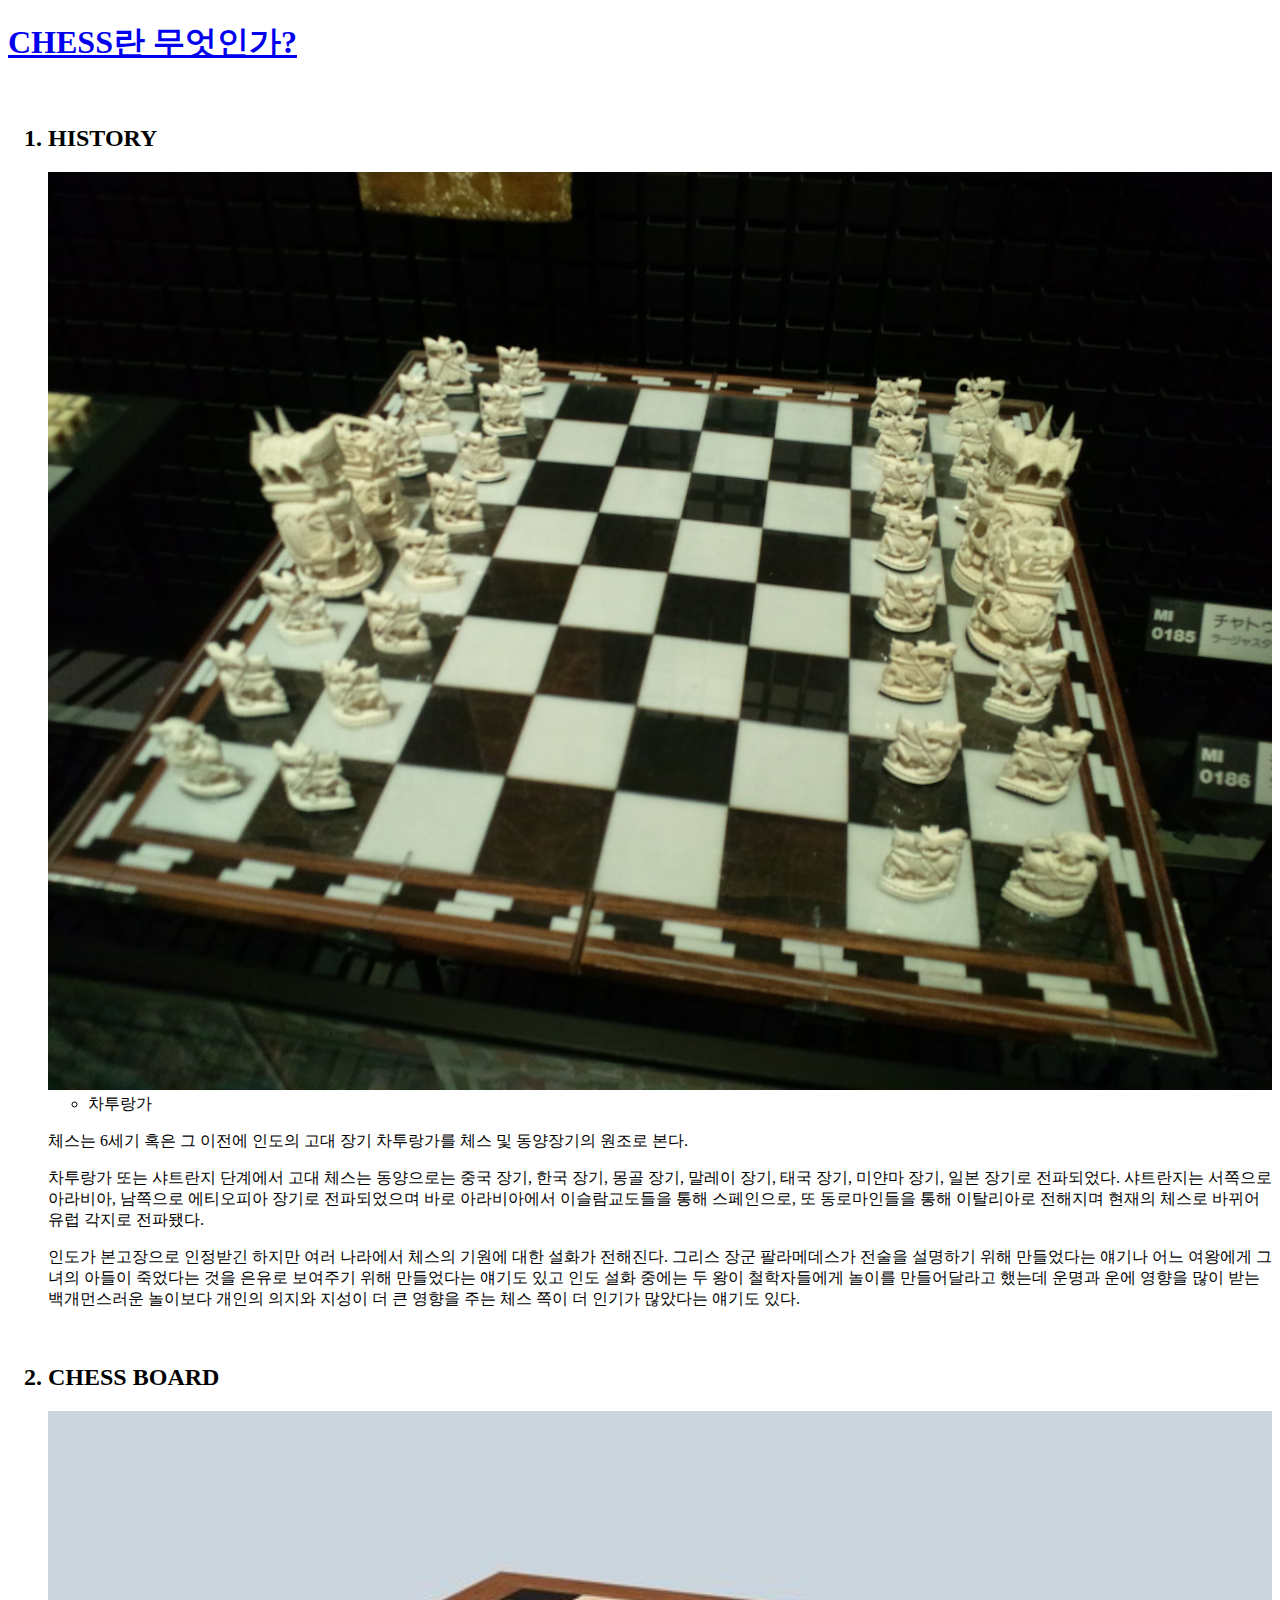
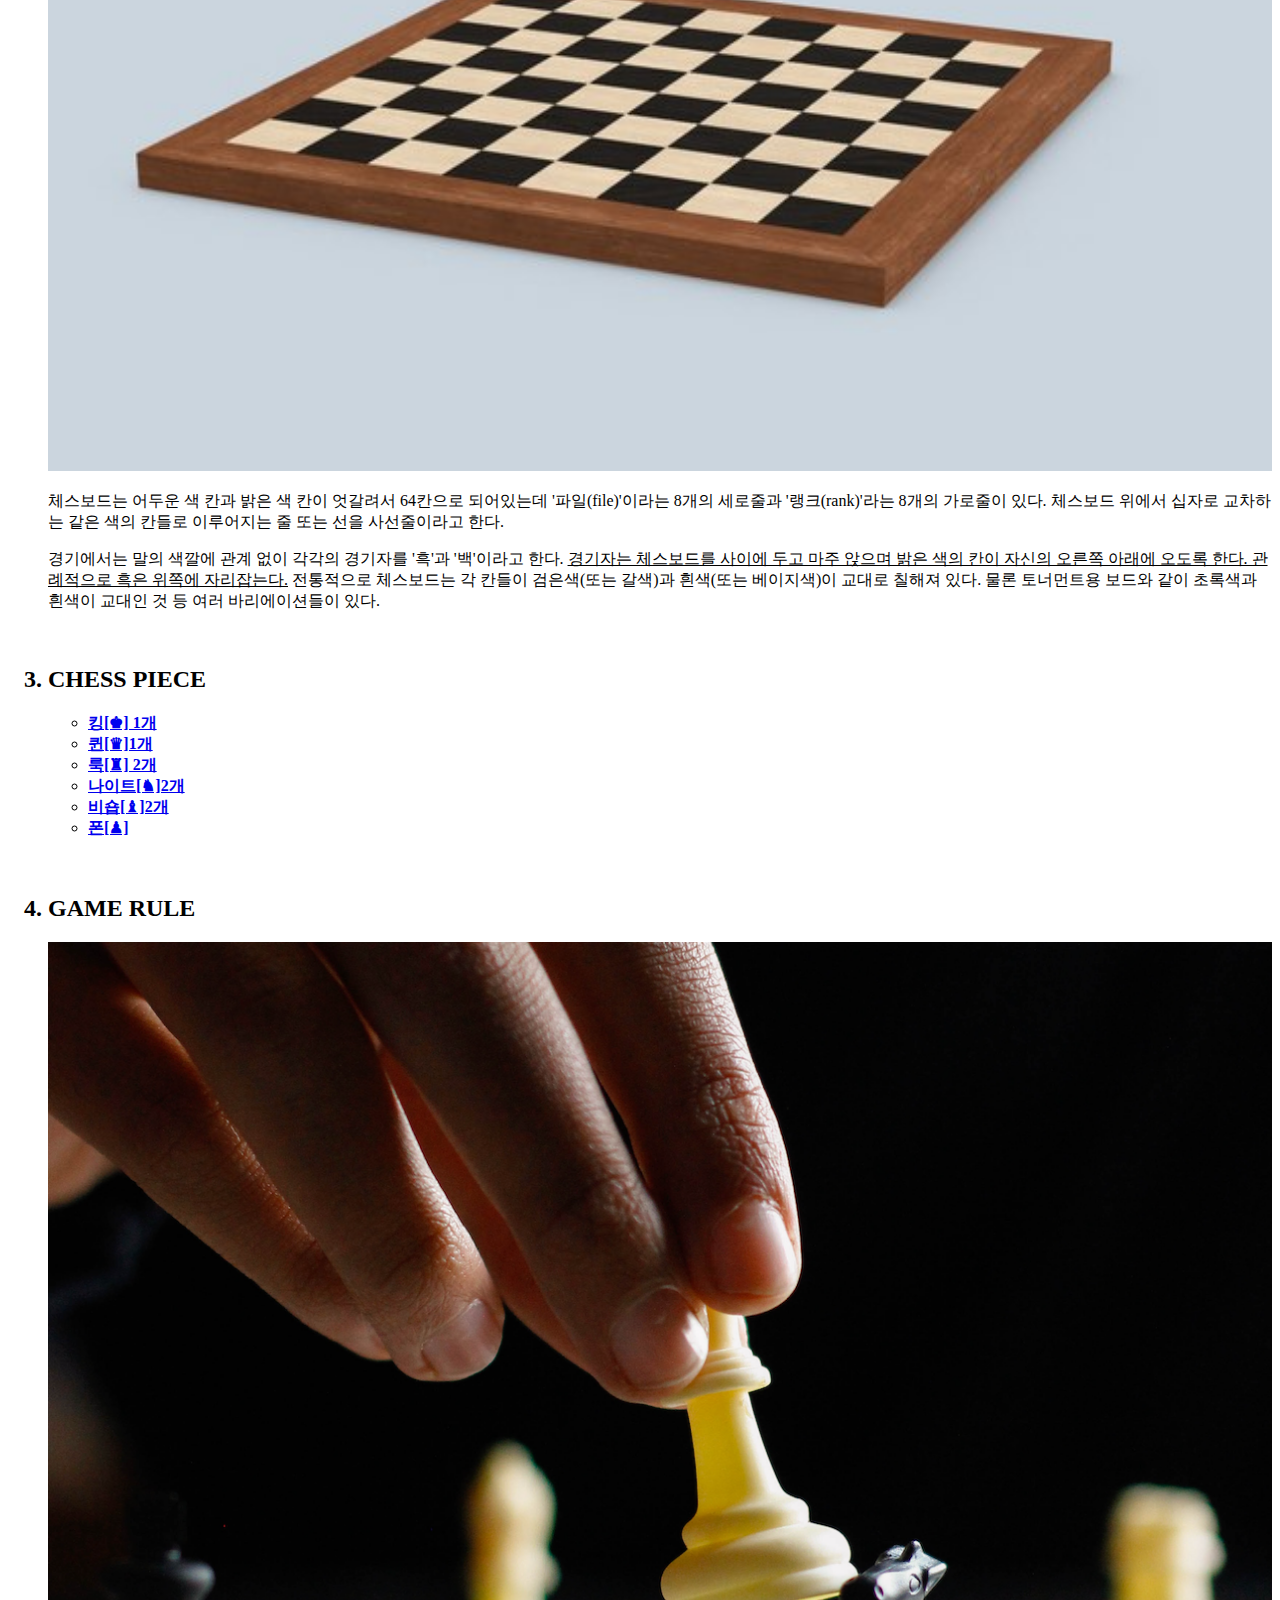
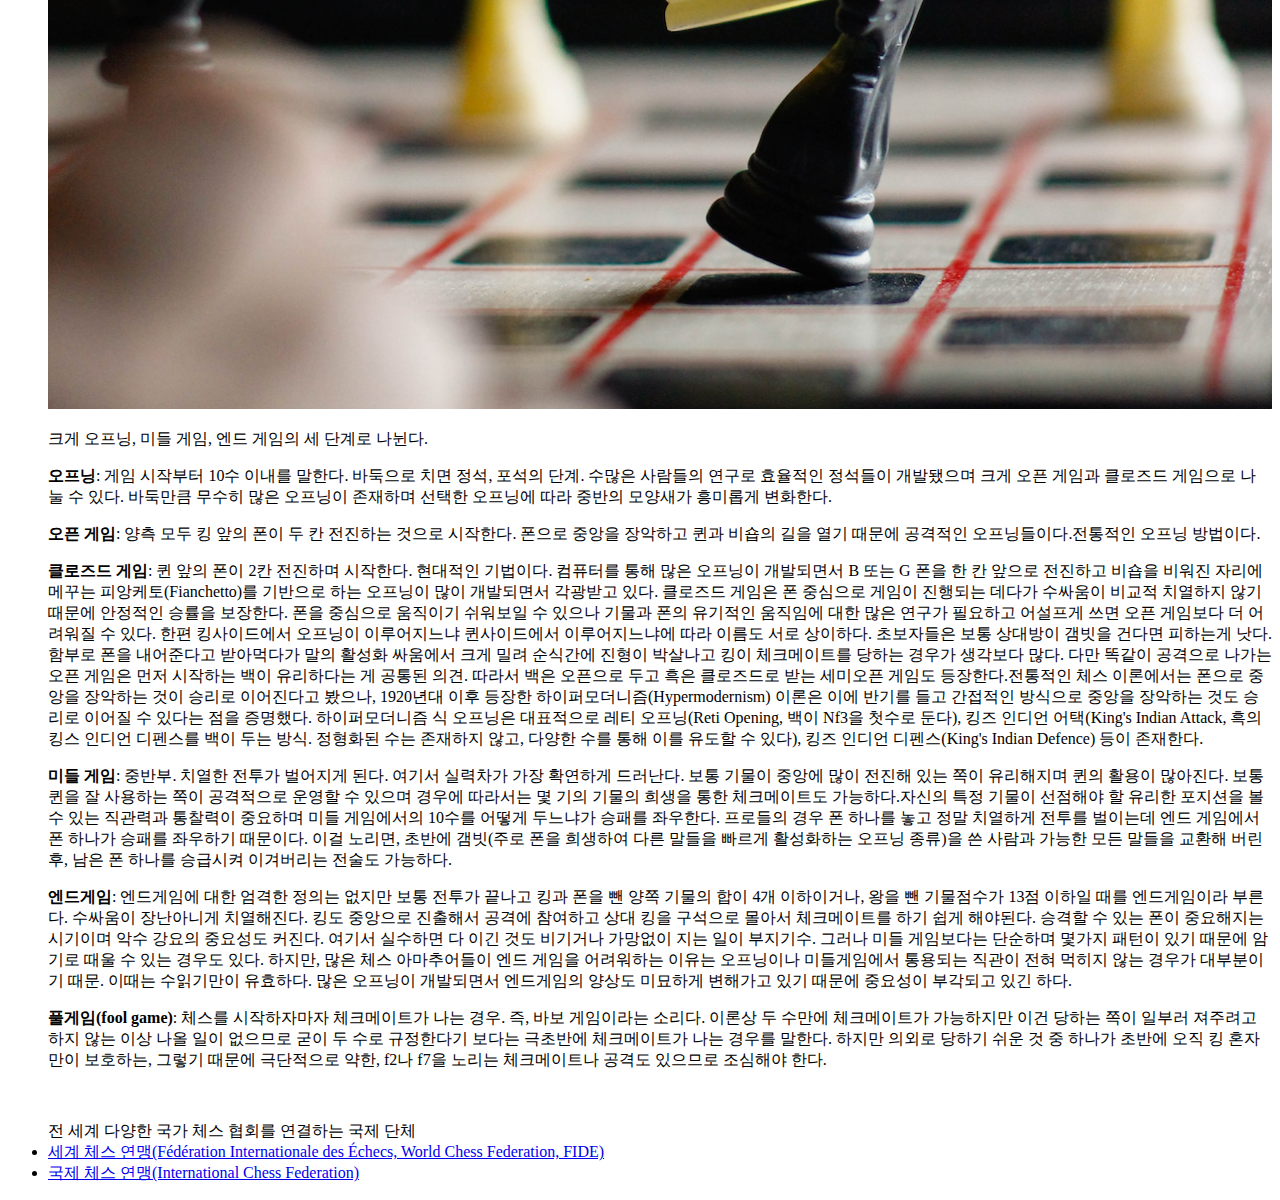
==== 1.html @ 818d8f25 "HTMLChess.1" ====
<!DOCTYPE html> 
    <html>
    <head>
        <title>WEB1 - HTML</title>
        <meta charset="UTF-8"> 
        <h1><a href="index.html">CHESS란 무엇인가?</a></h1>
    </head>
    <body>
        <ol><br>
        <H2><li>HISTORY</li></H2>
        <img src="차투랑가.jpg" width="100%">
            <ul><li>차투랑가</li></ul>
        <p>체스는 6세기 혹은 그 이전에 인도의 고대 장기 차투랑가를 체스 및 동양장기의 원조로 본다.</p>
        <p>차투랑가 또는 샤트란지 단계에서 고대 체스는 동양으로는 중국 장기, 한국 장기, 몽골 장기, 말레이 장기, 태국 장기, 미얀마 장기, 일본 장기로 전파되었다. 
            샤트란지는 서쪽으로 아라비아, 남쪽으로 에티오피아 장기로 전파되었으며 바로 아라비아에서 이슬람교도들을 통해 스페인으로, 또 동로마인들을 통해 이탈리아로 전해지며 현재의 체스로 바뀌어 유럽 각지로 전파됐다.</p>
        <p>인도가 본고장으로 인정받긴 하지만 여러 나라에서 체스의 기원에 대한 설화가 전해진다. 그리스 장군 팔라메데스가 전술을 설명하기 위해 만들었다는 얘기나 어느 여왕에게 그녀의 아들이 죽었다는 것을 은유로 보여주기 위해 만들었다는 얘기도 있고 
        인도 설화 중에는 두 왕이 철학자들에게 놀이를 만들어달라고 했는데 운명과 운에 영향을 많이 받는 백개먼스러운 놀이보다 개인의 의지와 지성이 더 큰 영향을 주는 체스 쪽이 더 인기가 많았다는 얘기도 있다.
        </p><br>

        <H2><li>CHESS BOARD</li></H2>
        <img src="chess board.jpg" width="100%">
        <p>체스보드는 어두운 색 칸과 밝은 색 칸이 엇갈려서 64칸으로 되어있는데 '파일(file)'이라는 8개의 세로줄과 '랭크(rank)'라는 8개의 가로줄이 있다. 체스보드 위에서 십자로 교차하는 같은 색의 칸들로 이루어지는 줄 또는 선을 사선줄이라고 한다.</p>
        <p>경기에서는 말의 색깔에 관계 없이 각각의 경기자를 '흑'과 '백'이라고 한다. <u>경기자는 체스보드를 사이에 두고 마주 앉으며 밝은 색의 칸이 자신의 오른쪽 아래에 오도록 한다. 관례적으로 흑은 위쪽에 자리잡는다.</u> 
            전통적으로 체스보드는 각 칸들이 검은색(또는 갈색)과 흰색(또는 베이지색)이 교대로 칠해져 있다. 물론 토너먼트용 보드와 같이 초록색과 흰색이 교대인 것 등 여러 바리에이션들이 있다.</p><br>

        <H2><li>CHESS PIECE</li></H2>
        <ul>
            <li><strong><a href="king.html" target="_blank" title="chess king specification">킹[♚] 1개</a></strong></li>
            <li><strong><a href="queen.html"target="_blank" title="chess queen specification">퀸[♛]1개</a></strong></li>
            <li><strong><a href="rook.html"target="_blank" title="chess rook specification">룩[♜] 2개</a></strong></li>
            <li><strong><a href="knight.html"target="_blank" title="chess kningt specification">나이트[♞]2개</a></strong></li>
            <li><strong><a href="bishop.html"target="_blank" title="chess bishop specification">비숍[♝]2개</a></strong></li>
            <li><strong><a href="pawn.html"target="_blank" title="chess pawn specification">폰[♟]</a></strong></li>
        </ul><br>
        <br>
        <H2><li>GAME RULE</li></H2>
        <img src="Chess.png" width="100%">
        <p>크게 오프닝, 미들 게임, 엔드 게임의 세 단계로 나뉜다.</p>
        <P><strong>오프닝</strong>: 게임 시작부터 10수 이내를 말한다. 바둑으로 치면 정석, 포석의 단계. 수많은 사람들의 연구로 효율적인 정석들이 개발됐으며 크게 오픈 게임과 클로즈드 게임으로 나눌 수 있다. 바둑만큼 무수히 많은 오프닝이 존재하며 선택한 오프닝에 따라 중반의 모양새가 흥미롭게 변화한다.</P>
        <P><strong>오픈 게임</strong>: 양측 모두 킹 앞의 폰이 두 칸 전진하는 것으로 시작한다. 폰으로 중앙을 장악하고 퀸과 비숍의 길을 열기 때문에 공격적인 오프닝들이다.전통적인 오프닝 방법이다.</P>
        <P><strong>클로즈드 게임</strong>: 퀸 앞의 폰이 2칸 전진하며 시작한다. 현대적인 기법이다. 컴퓨터를 통해 많은 오프닝이 개발되면서 B 또는 G 폰을 한 칸 앞으로 전진하고 비숍을 비워진 자리에 메꾸는 피앙케토(Fianchetto)를 기반으로 하는 오프닝이 많이 개발되면서 각광받고 있다. 클로즈드 게임은 폰 중심으로 게임이 진행되는 데다가 수싸움이 비교적 치열하지 않기 때문에 안정적인 승률을 보장한다. 
            폰을 중심으로 움직이기 쉬워보일 수 있으나 기물과 폰의 유기적인 움직임에 대한 많은 연구가 필요하고 어설프게 쓰면 오픈 게임보다 더 어려워질 수 있다. 한편 킹사이드에서 오프닝이 이루어지느냐 퀸사이드에서 이루어지느냐에 따라 이름도 서로 상이하다. 초보자들은 보통 상대방이 갬빗을 건다면 피하는게 낫다. 
            함부로 폰을 내어준다고 받아먹다가 말의 활성화 싸움에서 크게 밀려 순식간에 진형이 박살나고 킹이 체크메이트를 당하는 경우가 생각보다 많다. 다만 똑같이 공격으로 나가는 오픈 게임은 먼저 시작하는 백이 유리하다는 게 공통된 의견. 따라서 백은 오픈으로 두고 흑은 클로즈드로 받는 세미오픈 게임도 등장한다.전통적인 체스 이론에서는 폰으로 중앙을 장악하는 것이 승리로 이어진다고 봤으나, 
            1920년대 이후 등장한 하이퍼모더니즘(Hypermodernism) 이론은 이에 반기를 들고 간접적인 방식으로 중앙을 장악하는 것도 승리로 이어질 수 있다는 점을 증명했다. 하이퍼모더니즘 식 오프닝은 대표적으로 레티 오프닝(Reti Opening, 백이 Nf3을 첫수로 둔다), 킹즈 인디언 어택(King's Indian Attack, 흑의 킹스 인디언 디펜스를 백이 두는 방식. 정형화된 수는 존재하지 않고, 다양한 수를 통해 이를 유도할 수 있다), 
            킹즈 인디언 디펜스(King's Indian Defence) 등이 존재한다.</P>
        <P><strong>미들 게임</strong>: 중반부. 치열한 전투가 벌어지게 된다. 여기서 실력차가 가장 확연하게 드러난다. 보통 기물이 중앙에 많이 전진해 있는 쪽이 유리해지며 퀸의 활용이 많아진다. 보통 퀸을 잘 사용하는 쪽이 공격적으로 운영할 수 있으며 경우에 따라서는 몇 기의 기물의 희생을 통한 체크메이트도 가능하다.자신의 특정 기물이 선점해야 할 유리한 포지션을 볼 수 있는 직관력과 통찰력이 중요하며 미들 게임에서의 10수를 어떻게 두느냐가 승패를 좌우한다. 
            프로들의 경우 폰 하나를 놓고 정말 치열하게 전투를 벌이는데 엔드 게임에서 폰 하나가 승패를 좌우하기 때문이다. 이걸 노리면, 초반에 갬빗(주로 폰을 희생하여 다른 말들을 빠르게 활성화하는 오프닝 종류)을 쓴 사람과 가능한 모든 말들을 교환해 버린 후, 남은 폰 하나를 승급시켜 이겨버리는 전술도 가능하다.</P>
        <P><strong>엔드게임</strong>: 엔드게임에 대한 엄격한 정의는 없지만 보통 전투가 끝나고 킹과 폰을 뺀 양쪽 기물의 합이 4개 이하이거나, 왕을 뺀 기물점수가 13점 이하일 때를 엔드게임이라 부른다. 수싸움이 장난아니게 치열해진다. 킹도 중앙으로 진출해서 공격에 참여하고 상대 킹을 구석으로 몰아서 체크메이트를 하기 쉽게 해야된다. 승격할 수 있는 폰이 중요해지는 시기이며 악수 강요의 중요성도 커진다. 
            여기서 실수하면 다 이긴 것도 비기거나 가망없이 지는 일이 부지기수. 그러나 미들 게임보다는 단순하며 몇가지 패턴이 있기 때문에 암기로 때울 수 있는 경우도 있다. 하지만, 많은 체스 아마추어들이 엔드 게임을 어려워하는 이유는 오프닝이나 미들게임에서 통용되는 직관이 전혀 먹히지 않는 경우가 대부분이기 때문. 이때는 수읽기만이 유효하다. 많은 오프닝이 개발되면서 엔드게임의 양상도 미묘하게 변해가고 있기 때문에 중요성이 부각되고 있긴 하다.</P>
        <P><strong>풀게임(fool game)</strong>: 체스를 시작하자마자 체크메이트가 나는 경우. 즉, 바보 게임이라는 소리다. 이론상 두 수만에 체크메이트가 가능하지만 이건 당하는 쪽이 일부러 져주려고 하지 않는 이상 나올 일이 없으므로 굳이 두 수로 규정한다기 보다는 극초반에 체크메이트가 나는 경우를 말한다. 하지만 의외로 당하기 쉬운 것 중 하나가 초반에 오직 킹 혼자만이 보호하는, 그렇기 때문에 극단적으로 약한, f2나 f7을 노리는 체크메이트나 공격도 있으므로 조심해야 한다.</p>
        </ol>
        <br>
        <ul>전 세계 다양한 국가 체스 협회를 연결하는 국제 단체
            <li><a href="https://en.wikipedia.org/wiki/FIDE">세계 체스 연맹(Fédération Internationale des Échecs, World Chess Federation, FIDE)</a></li>
            <li><a href="https://www.fide.com">국제 체스 연맹(International Chess Federation)</a></li>
        </ul>
    </body>
    </html>
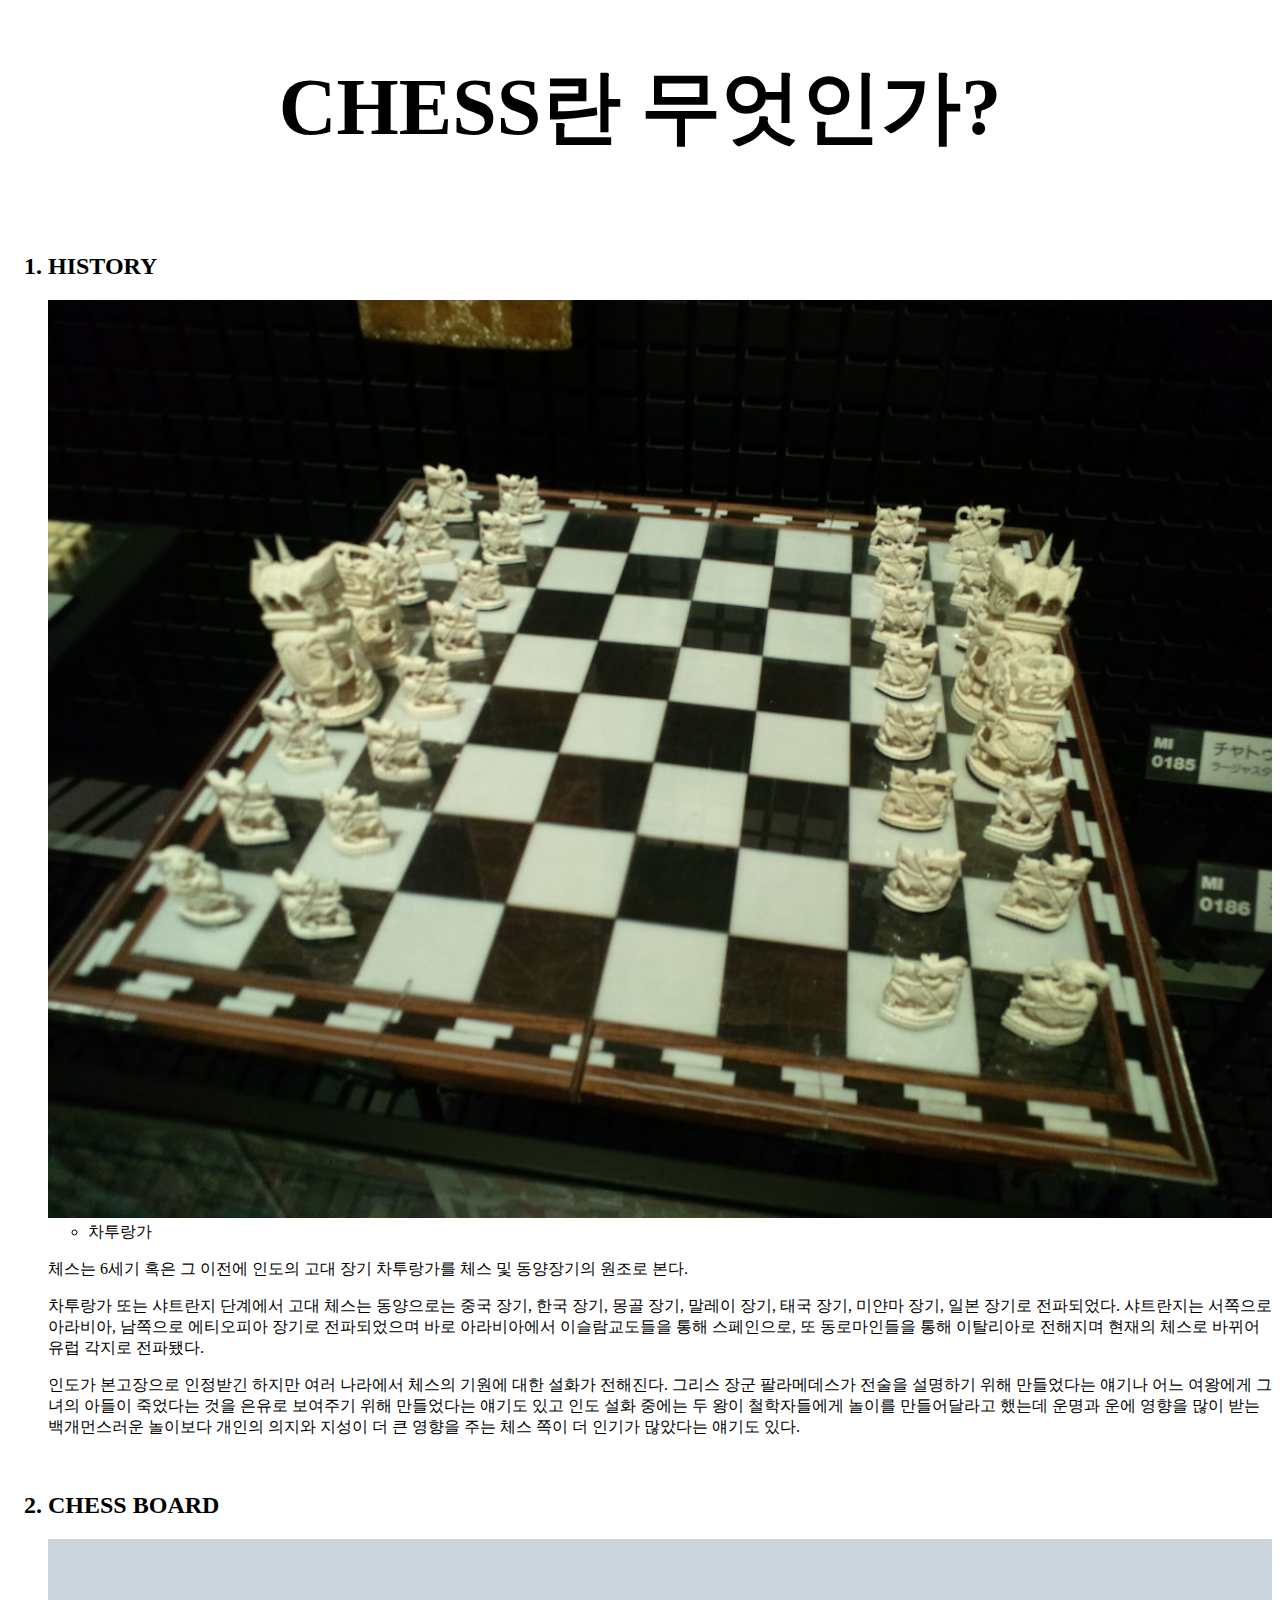
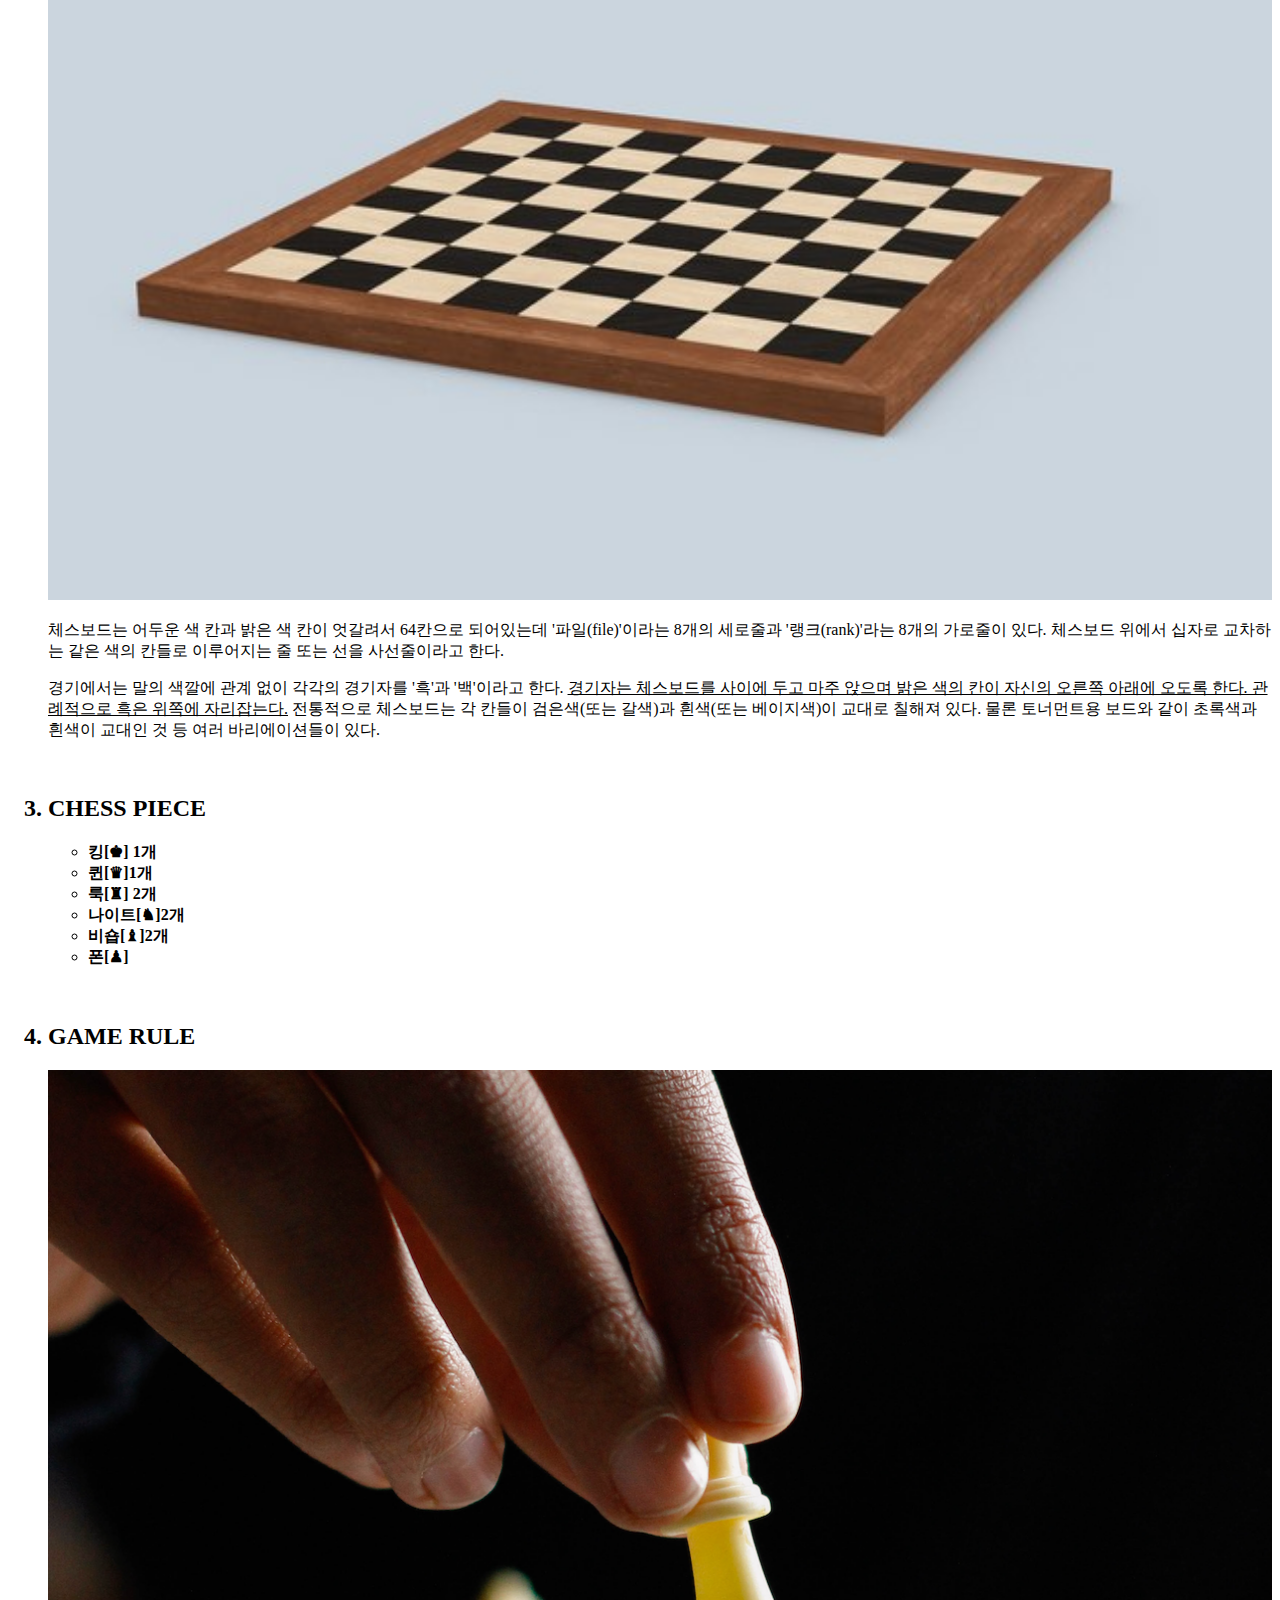
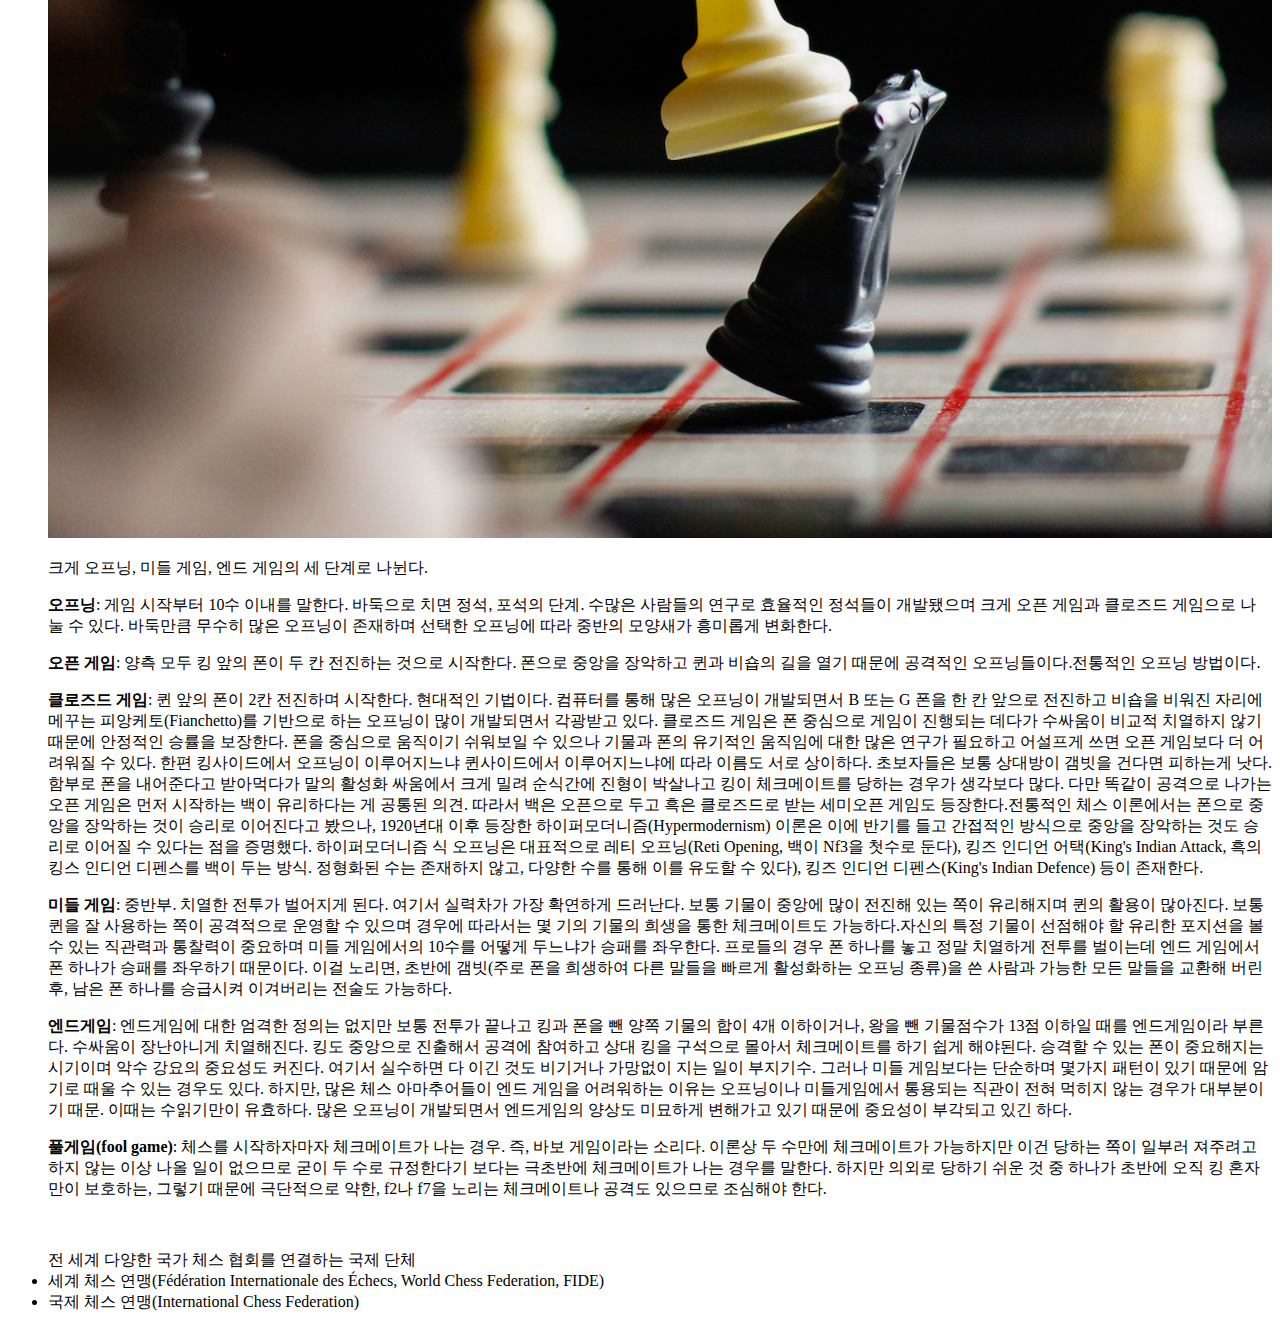
==== commit c4dd6407: "제목에 스타일적용" ====
--- a/1.html
+++ b/1.html
@@ -3,11 +3,22 @@
     <head>
         <title>WEB1 - HTML</title>
         <meta charset="UTF-8"> 
-        <h1><a href="index.html">CHESS란 무엇인가?</a></h1>
+        <style>
+            a {
+                color:black; 
+                text-decoration: none;
+            }
+           h1 {    
+                font-size: 80px;
+                text-align: center;
+            }
+    </style>
     </head>
     <body>
+        <h1><a href="index.html"
+            style="color: black; text-decoration: none;">CHESS란 무엇인가?</a></h1>
         <ol><br>
-        <H2><li>HISTORY</li></H2>
+        <h2><li>HISTORY</li></h2>
         <img src="차투랑가.jpg" width="100%">
             <ul><li>차투랑가</li></ul>
         <p>체스는 6세기 혹은 그 이전에 인도의 고대 장기 차투랑가를 체스 및 동양장기의 원조로 본다.</p>
@@ -17,7 +28,7 @@
         인도 설화 중에는 두 왕이 철학자들에게 놀이를 만들어달라고 했는데 운명과 운에 영향을 많이 받는 백개먼스러운 놀이보다 개인의 의지와 지성이 더 큰 영향을 주는 체스 쪽이 더 인기가 많았다는 얘기도 있다.
         </p><br>
 
-        <H2><li>CHESS BOARD</li></H2>
+        <h2><li>CHESS BOARD</li></h2>
         <img src="chess board.jpg" width="100%">
         <p>체스보드는 어두운 색 칸과 밝은 색 칸이 엇갈려서 64칸으로 되어있는데 '파일(file)'이라는 8개의 세로줄과 '랭크(rank)'라는 8개의 가로줄이 있다. 체스보드 위에서 십자로 교차하는 같은 색의 칸들로 이루어지는 줄 또는 선을 사선줄이라고 한다.</p>
         <p>경기에서는 말의 색깔에 관계 없이 각각의 경기자를 '흑'과 '백'이라고 한다. <u>경기자는 체스보드를 사이에 두고 마주 앉으며 밝은 색의 칸이 자신의 오른쪽 아래에 오도록 한다. 관례적으로 흑은 위쪽에 자리잡는다.</u> 
@@ -33,7 +44,7 @@
             <li><strong><a href="pawn.html"target="_blank" title="chess pawn specification">폰[♟]</a></strong></li>
         </ul><br>
         <br>
-        <H2><li>GAME RULE</li></H2>
+        <h2><li>GAME RULE</li></h2>
         <img src="Chess.png" width="100%">
         <p>크게 오프닝, 미들 게임, 엔드 게임의 세 단계로 나뉜다.</p>
         <P><strong>오프닝</strong>: 게임 시작부터 10수 이내를 말한다. 바둑으로 치면 정석, 포석의 단계. 수많은 사람들의 연구로 효율적인 정석들이 개발됐으며 크게 오픈 게임과 클로즈드 게임으로 나눌 수 있다. 바둑만큼 무수히 많은 오프닝이 존재하며 선택한 오프닝에 따라 중반의 모양새가 흥미롭게 변화한다.</P>
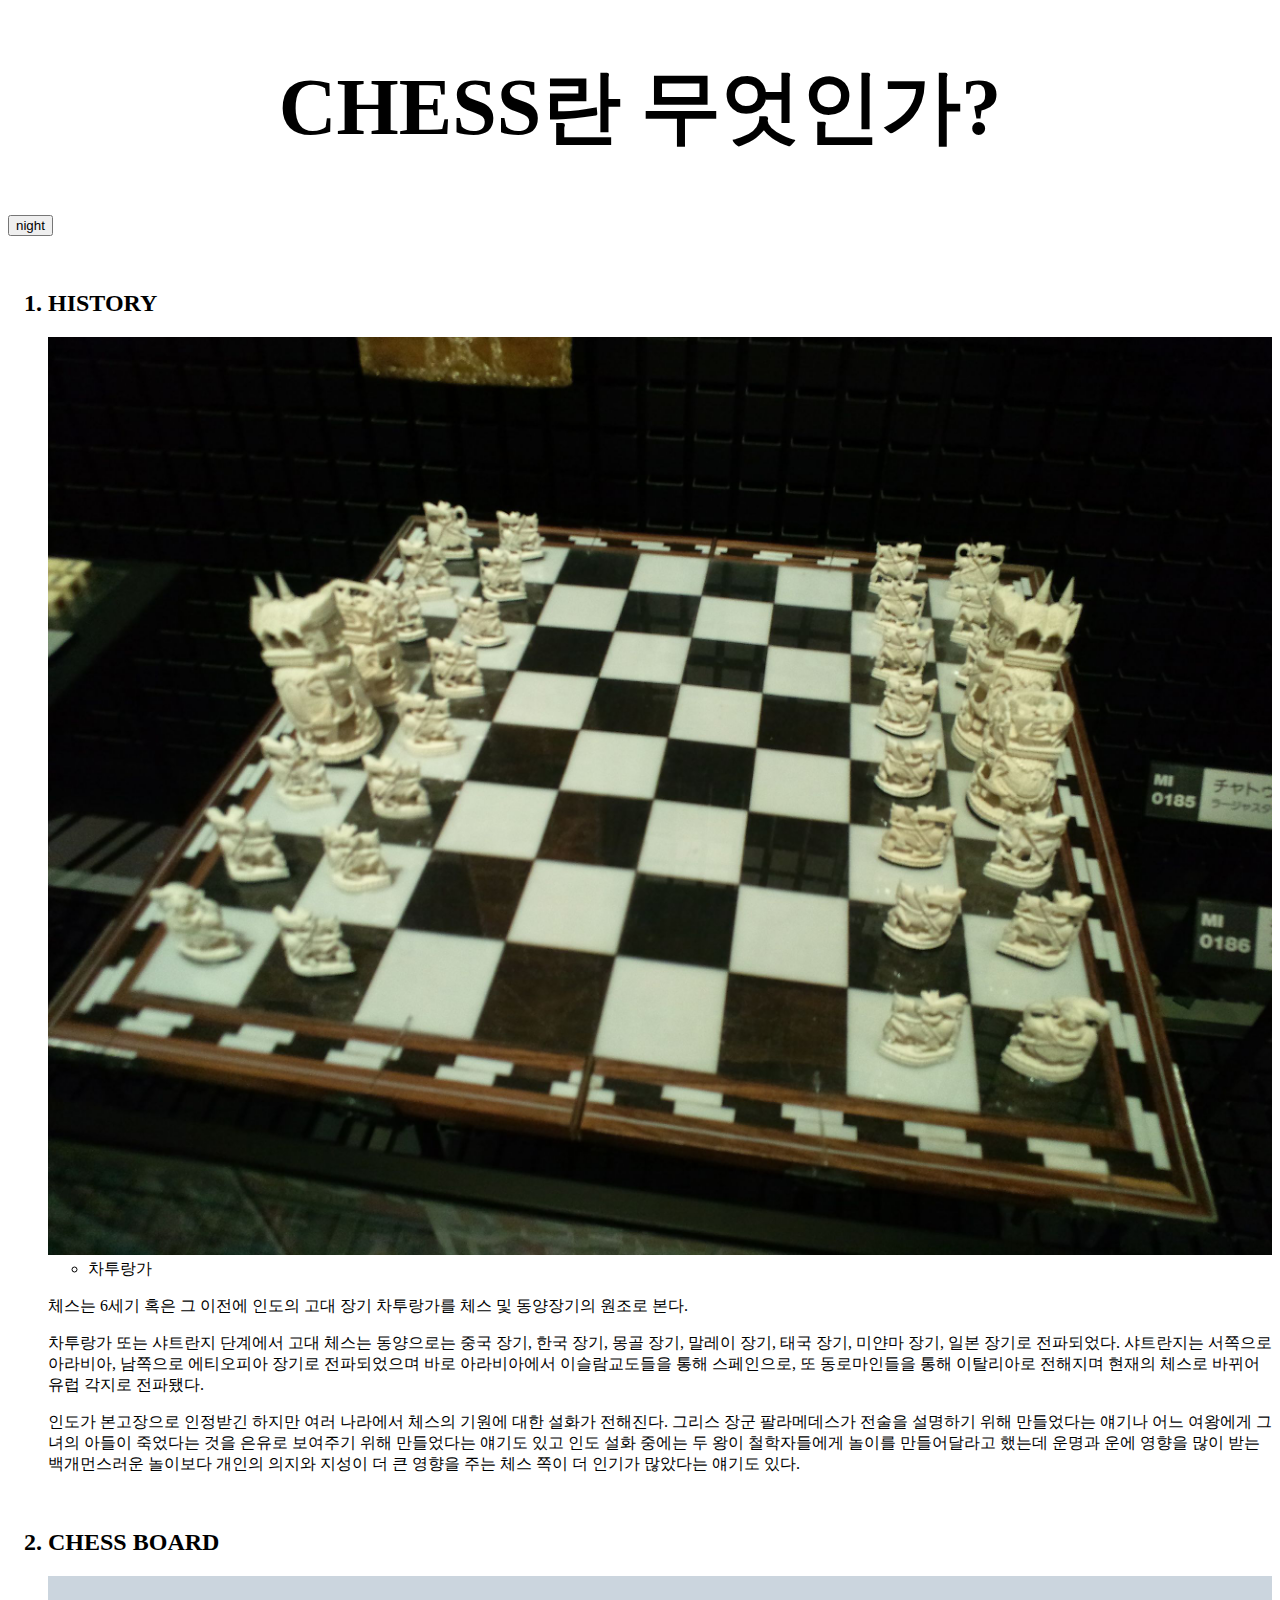
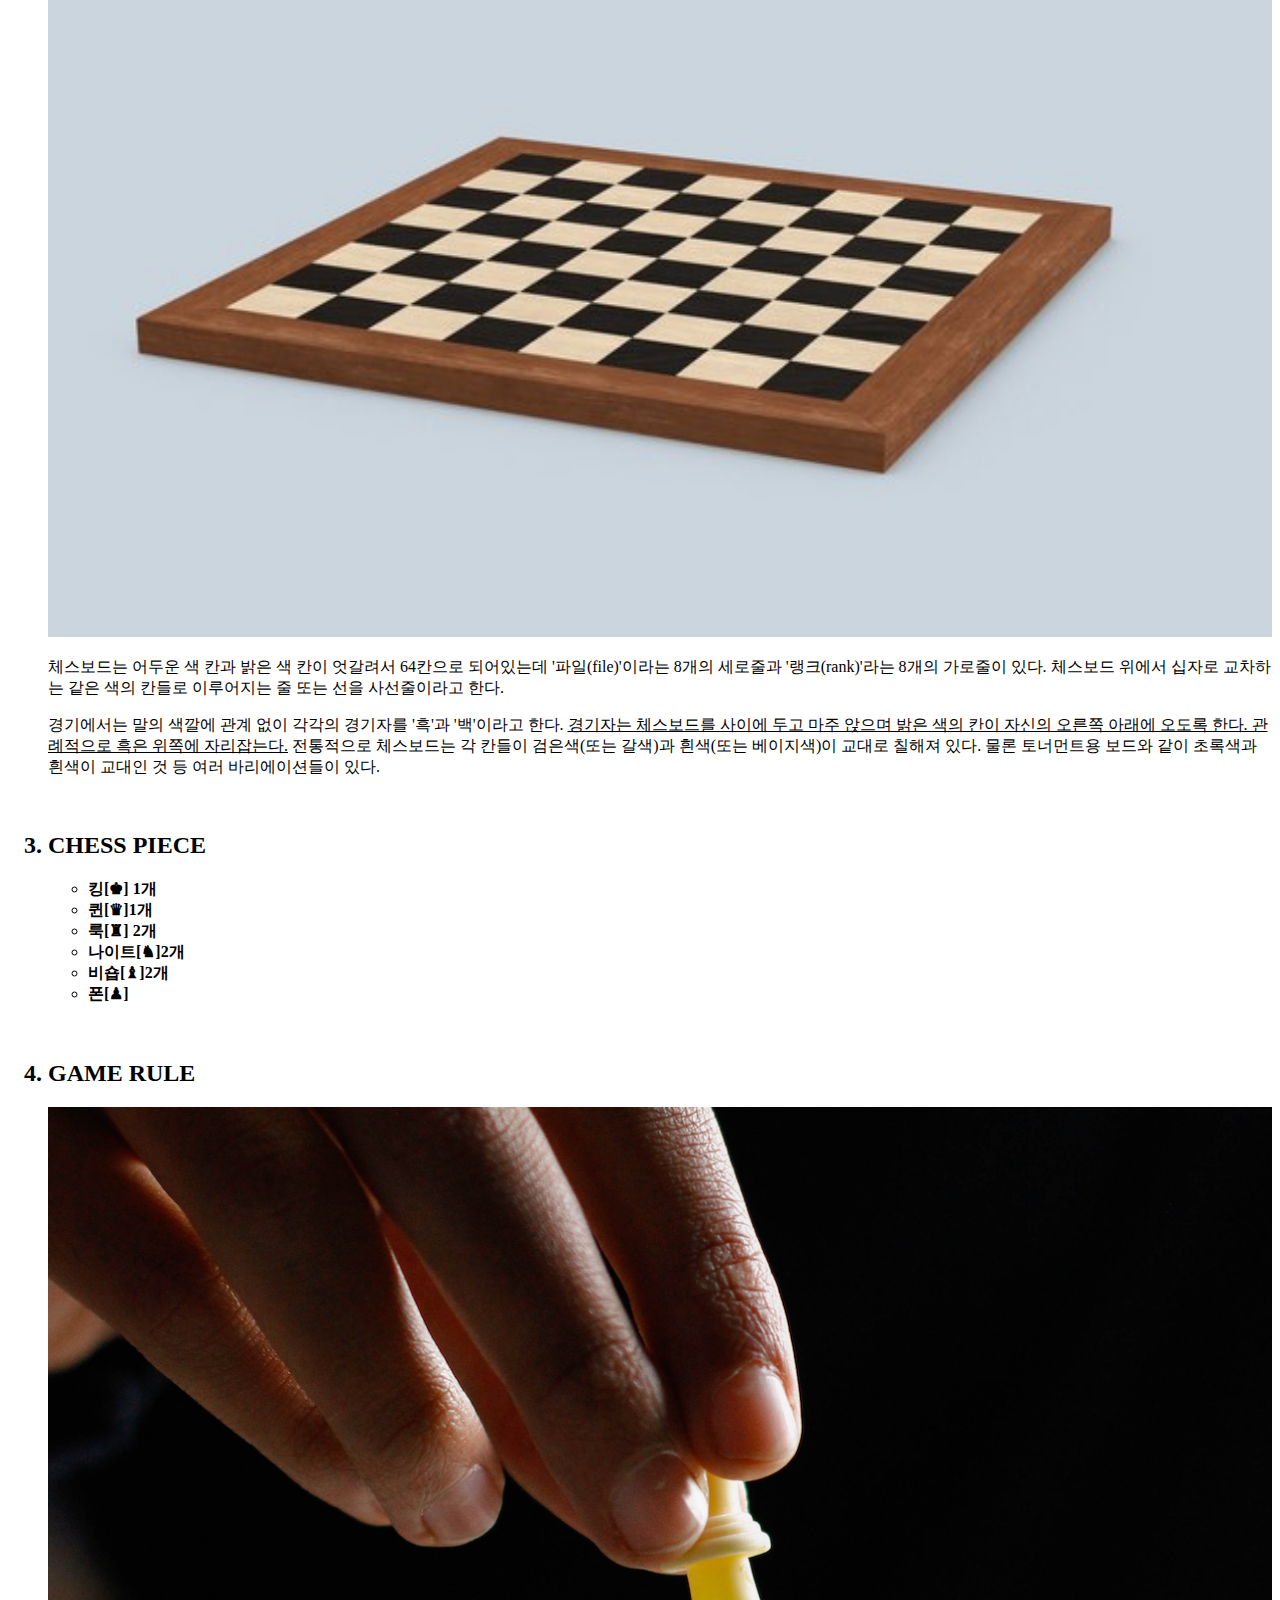
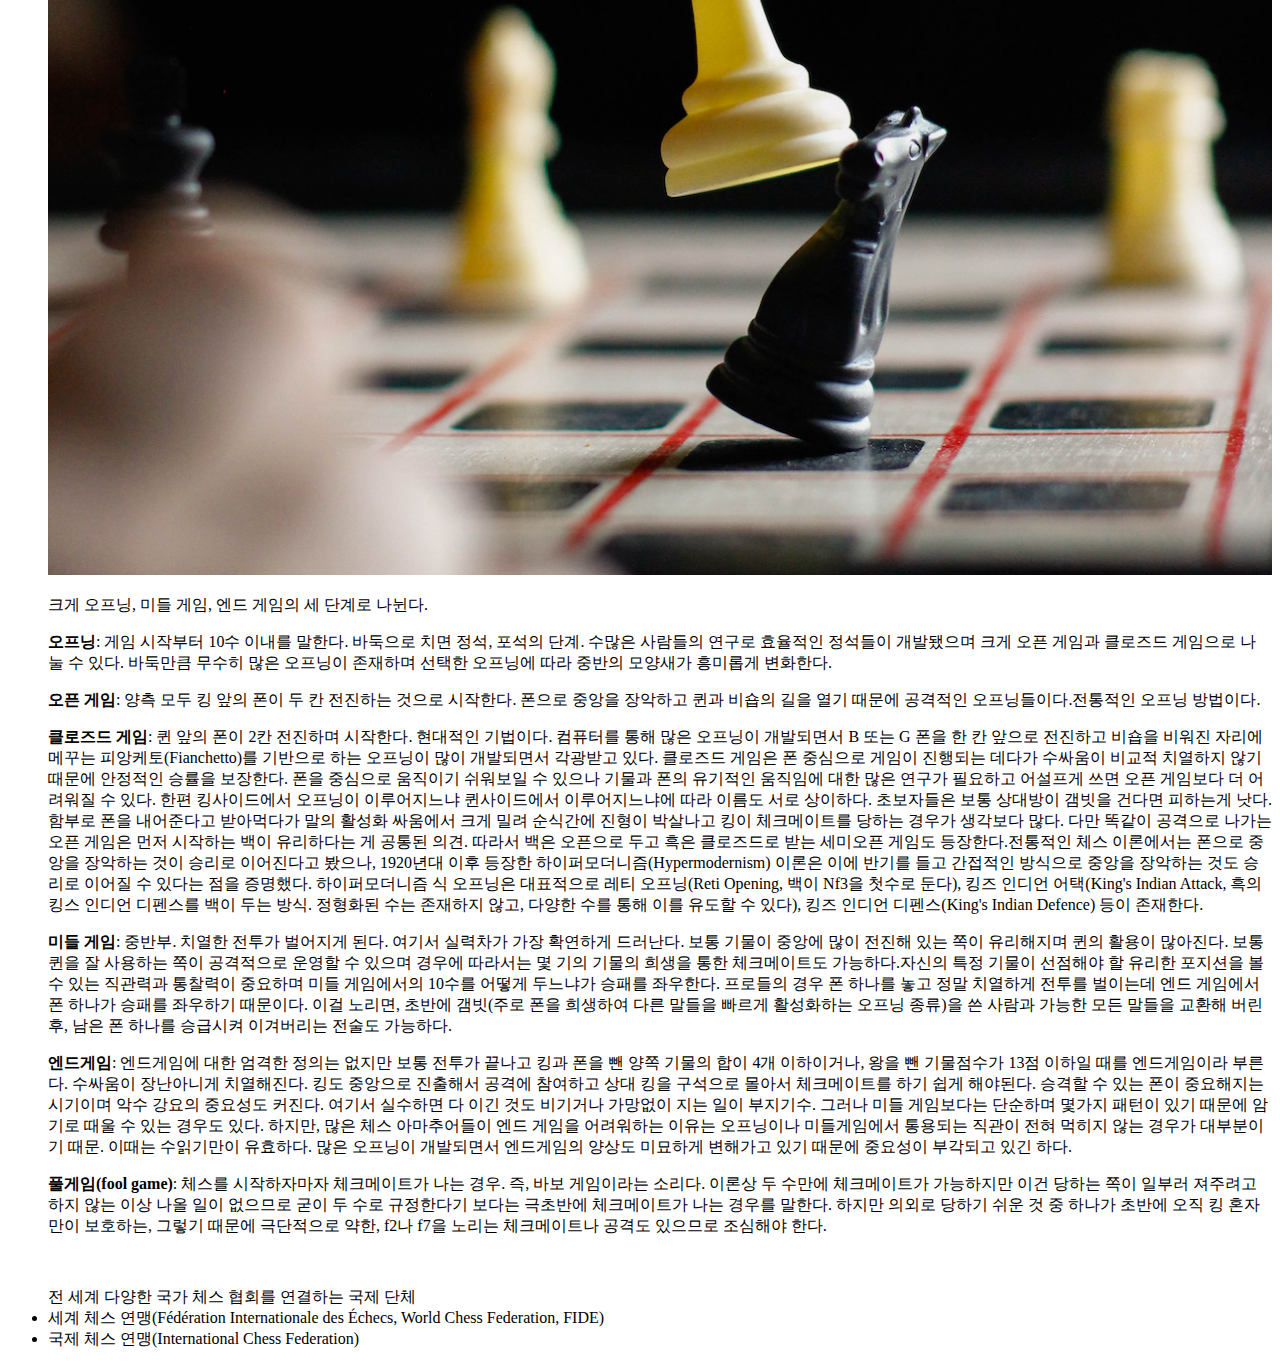
==== commit 0a6c9a61: "color.js" ====
--- a/1.html
+++ b/1.html
@@ -8,15 +8,17 @@
                 color:black; 
                 text-decoration: none;
             }
-           h1 {    
+            h1 {    
                 font-size: 80px;
                 text-align: center;
             }
     </style>
     </head>
+    <script src="colors.js"></script>
     <body>
         <h1><a href="index.html"
             style="color: black; text-decoration: none;">CHESS란 무엇인가?</a></h1>
+            <input type="button" value="night" onclick="ChangeDayOrNight(this)">
         <ol><br>
         <h2><li>HISTORY</li></h2>
         <img src="차투랑가.jpg" width="100%">
